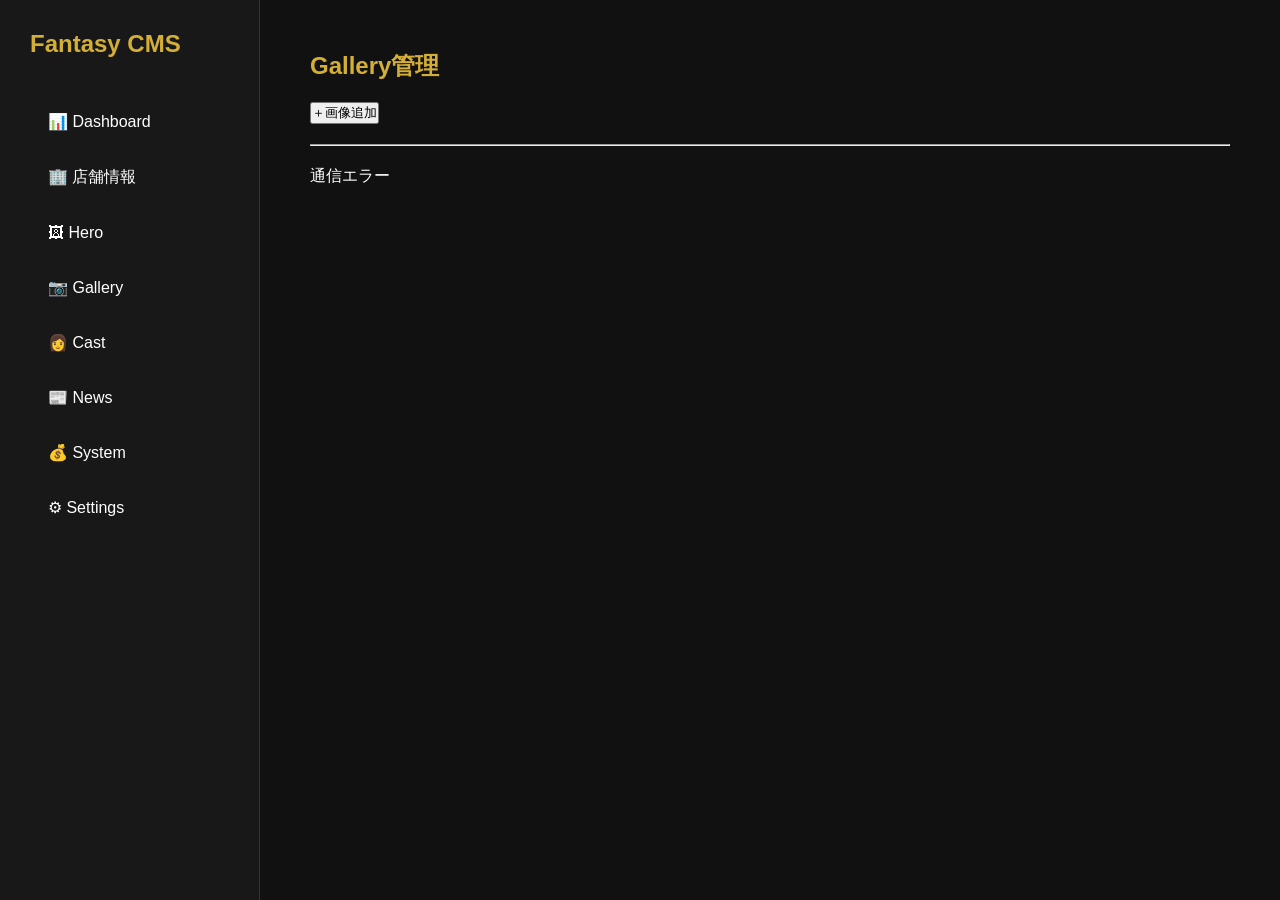
==== admin.html @ 2fa1eb28 "Update admin.html" ====
<!DOCTYPE html>
<html lang="ja">

<head>

<meta charset="UTF-8">

<meta name="viewport"
      content="width=device-width, initial-scale=1">

<title>Fantasy CMS</title>

<link rel="stylesheet"
      href="assets/css/admin/admin.css">

</head>

<body>

<div class="admin">

    <aside class="sidebar">

    <h1>Fantasy CMS</h1>


    <ul class="admin-menu">


        <li data-page="dashboard">
            📊 Dashboard
        </li>


        <li data-page="shop">
            🏢 店舗情報
        </li>


        <li data-page="hero">
            🖼 Hero
        </li>


        <li data-page="gallery">
            📷 Gallery
        </li>


        <li data-page="cast">
            👩 Cast
        </li>


        <li data-page="news">
            📰 News
        </li>


        <li data-page="system">
            💰 System
        </li>


        <li data-page="settings">
            ⚙ Settings
        </li>


    </ul>


</aside>

    <main class="content">

        <h2>Dashboard</h2>

        <p>

            Fantasy CMSへようこそ

        </p>

    </main>

</div>

<script type="module" src="assets/js/admin/admin.js"></script>
<script src="https://upload-widget.cloudinary.com/latest/global/all.js"></script>

</body>

</html>
---- assets/css/admin/admin.css ----
*{
    margin:0;
    padding:0;
    box-sizing:border-box;
}

body{

    font-family:sans-serif;

    background:#111;

    color:white;

}

.admin{

    display:flex;

    min-height:100vh;

}

.sidebar{

    width:260px;

    background:#181818;

    border-right:1px solid #333;

    padding:30px;

}

.sidebar h1{

    color:#d4af37;

    margin-bottom:40px;

}

.sidebar ul{

    list-style:none;

}

.sidebar li{

    padding:14px 18px;

    margin-bottom:8px;

    border-radius:8px;

    cursor:pointer;

}

.sidebar li:hover{

    background:#2a2a2a;

}

.sidebar .active{

    background:#d4af37;

    color:#111;

}

.content{

    flex:1;

    padding:50px;

}

.content h2{

    color:#d4af37;

    margin-bottom:20px;

}

.gallery-row{

    display:flex;

    align-items:center;

    gap:20px;

    background:#222;

    padding:15px;

    margin-bottom:15px;

    border-radius:10px;

}

.thumb{

    width:140px;

    height:90px;

    object-fit:cover;

    border-radius:8px;

}

.gallery-info{

    flex:1;

}

.edit,
.delete{

    padding:10px 18px;

    cursor:pointer;

}

.edit{

    background:#d4af37;

    border:none;

}

.delete{

    background:#b33;

    color:#fff;

    border:none;

}
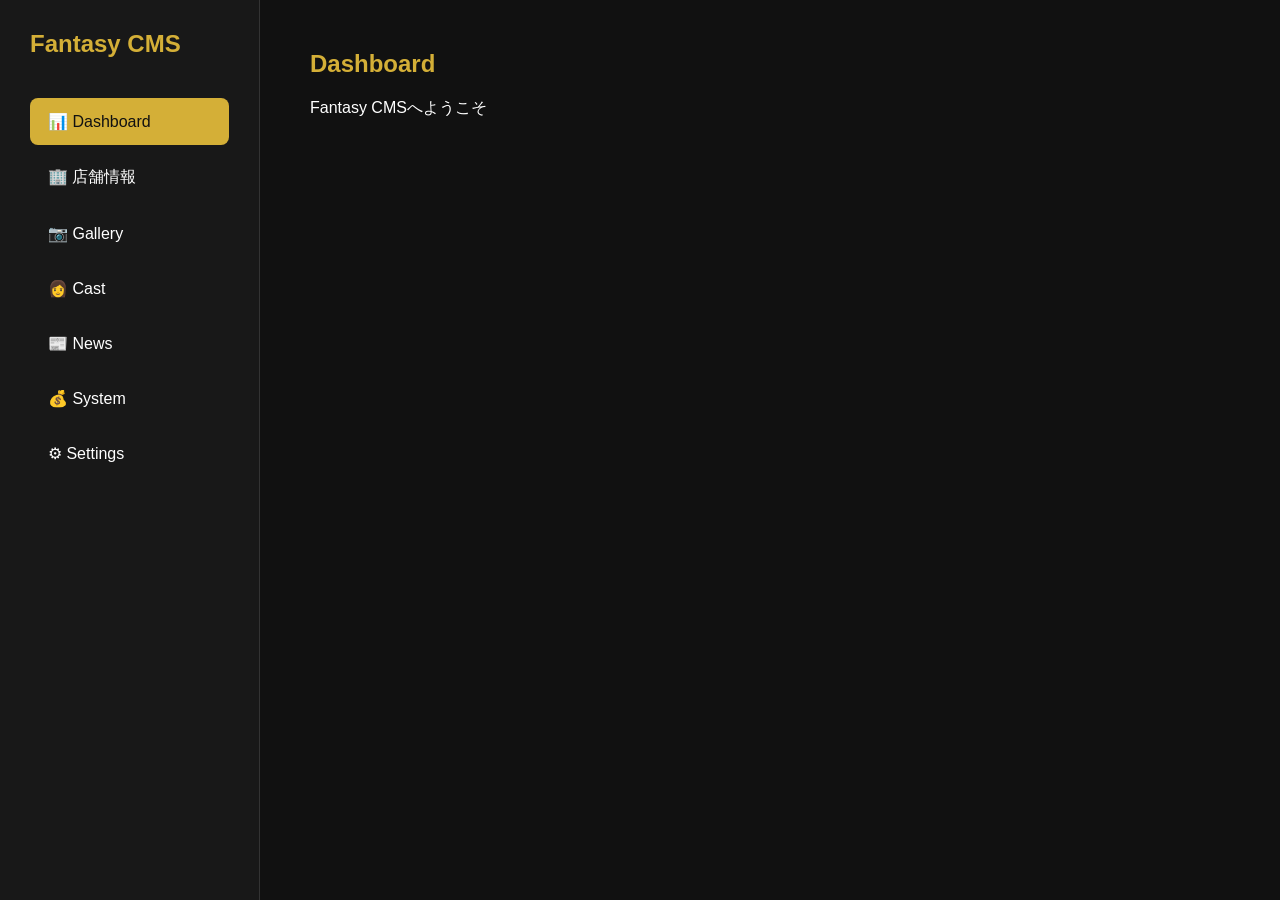
==== commit d0fa93ac: "Add files via upload" ====
--- a/admin.html
+++ b/admin.html
@@ -34,11 +34,6 @@
 
         <li data-page="shop">
             🏢 店舗情報
-        </li>
-
-
-        <li data-page="hero">
-            🖼 Hero
         </li>
 
 
@@ -91,4 +86,4 @@
 
 </body>
 
-</html>
+</html> 
--- a/assets/css/admin/admin.css
+++ b/assets/css/admin/admin.css
@@ -151,4 +151,55 @@
 
     border:none;
 
+}
+
+.dashboard{
+
+    display:grid;
+
+    grid-template-columns:
+    repeat(auto-fit,minmax(250px,1fr));
+
+    gap:20px;
+
+}
+
+
+.dashboard-card{
+
+    background:#222;
+
+    padding:25px;
+
+    border-radius:12px;
+
+}
+
+
+.dashboard-card h3{
+
+    color:#d4af37;
+
+    margin-bottom:15px;
+
+}
+
+/* =========================
+   Shop Form
+========================= */
+
+#shopDescription{
+
+    width:500px;
+
+    height:150px;
+
+    padding:10px;
+
+    font-size:15px;
+
+    line-height:1.6;
+
+    resize:vertical;
+
 }
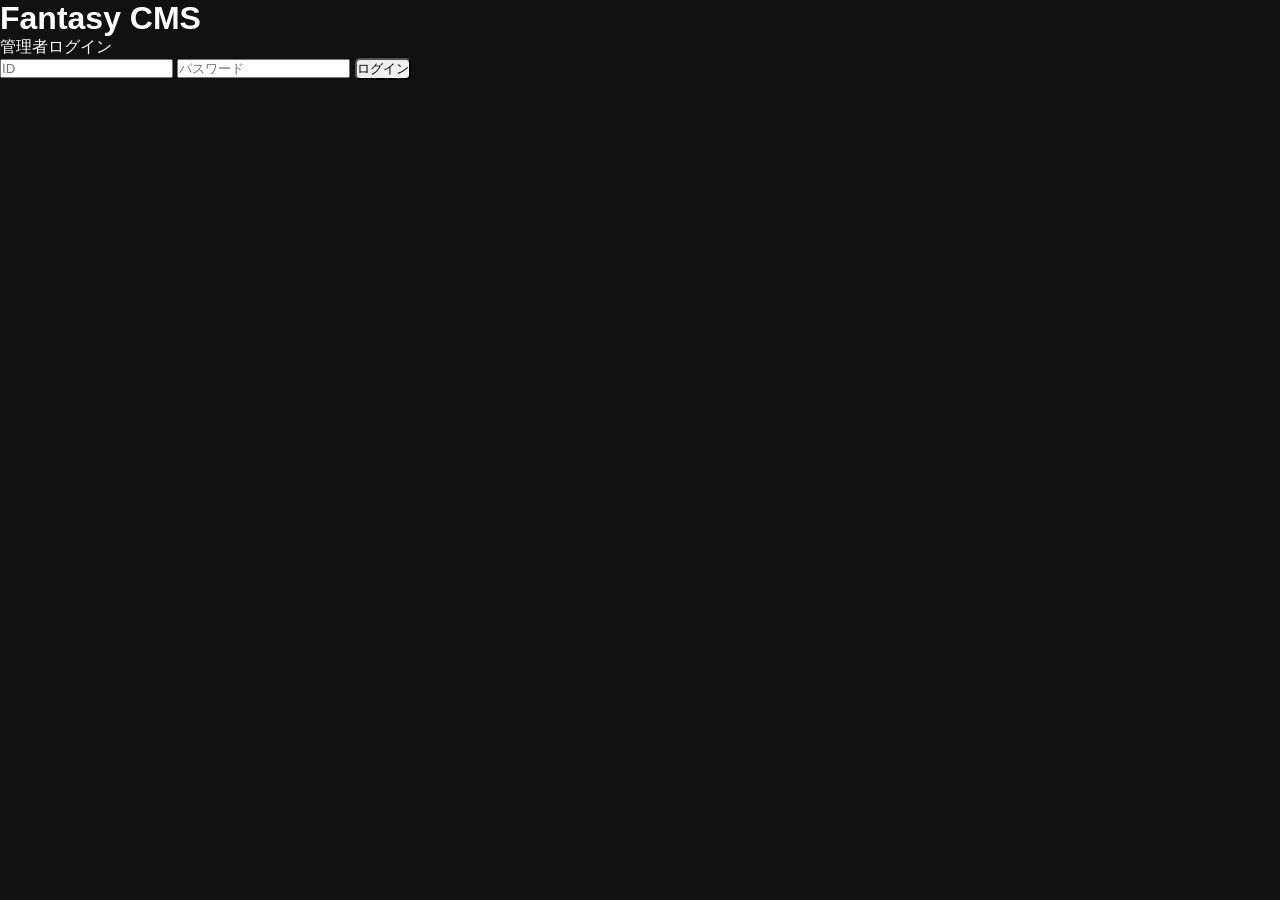
==== commit af203d50: "Add files via upload" ====
--- a/admin.html
+++ b/admin.html
@@ -23,6 +23,9 @@
 
     <h1>Fantasy CMS</h1>
 
+    <button id="logoutButton">
+    ログアウト
+    </button>
 
     <ul class="admin-menu">
 
--- a/assets/css/admin/admin.css
+++ b/assets/css/admin/admin.css
@@ -1,205 +1,217 @@
 *{
-    margin:0;
-    padding:0;
-    box-sizing:border-box;
+margin:0;
+padding:0;
+box-sizing:border-box;
 }
 
 body{
-
-    font-family:sans-serif;
-
-    background:#111;
-
-    color:white;
-
+font-family:sans-serif;
+background:#111;
+color:white;
 }
 
 .admin{
-
-    display:flex;
-
-    min-height:100vh;
-
+display:flex;
+min-height:100vh;
 }
 
 .sidebar{
-
-    width:260px;
-
-    background:#181818;
-
-    border-right:1px solid #333;
-
-    padding:30px;
-
+width:260px;
+background:#181818;
+border-right:1px solid #333;
+padding:30px;
 }
 
 .sidebar h1{
-
-    color:#d4af37;
-
-    margin-bottom:40px;
-
+color:#d4af37;
+margin-bottom:40px;
 }
 
 .sidebar ul{
-
-    list-style:none;
-
+list-style:none;
 }
 
 .sidebar li{
-
-    padding:14px 18px;
-
-    margin-bottom:8px;
-
-    border-radius:8px;
-
-    cursor:pointer;
-
+padding:14px 18px;
+margin-bottom:8px;
+border-radius:8px;
+cursor:pointer;
 }
 
 .sidebar li:hover{
-
-    background:#2a2a2a;
-
+background:#2a2a2a;
 }
 
 .sidebar .active{
-
-    background:#d4af37;
-
-    color:#111;
-
+background:#d4af37;
+color:#111;
 }
 
 .content{
-
-    flex:1;
-
-    padding:50px;
-
+flex:1;
+padding:50px;
 }
 
 .content h2{
-
-    color:#d4af37;
-
-    margin-bottom:20px;
-
-}
+color:#d4af37;
+margin-bottom:20px;
+}
+
+
+/* Gallery */
 
 .gallery-row{
-
-    display:flex;
-
-    align-items:center;
-
-    gap:20px;
-
-    background:#222;
-
-    padding:15px;
-
-    margin-bottom:15px;
-
-    border-radius:10px;
-
+display:flex;
+align-items:center;
+gap:20px;
+background:#222;
+padding:15px;
+margin-bottom:15px;
+border-radius:10px;
 }
 
 .thumb{
-
-    width:140px;
-
-    height:90px;
-
-    object-fit:cover;
-
-    border-radius:8px;
-
+width:140px;
+height:90px;
+object-fit:cover;
+border-radius:8px;
 }
 
 .gallery-info{
-
-    flex:1;
-
-}
-
-.edit,
+flex:1;
+}
+
+.edit,.delete{
+padding:10px 18px;
+cursor:pointer;
+border:none;
+}
+
+.edit{
+background:#d4af37;
+}
+
 .delete{
-
-    padding:10px 18px;
-
-    cursor:pointer;
-
-}
-
-.edit{
-
-    background:#d4af37;
-
-    border:none;
-
-}
-
-.delete{
-
-    background:#b33;
-
-    color:#fff;
-
-    border:none;
-
-}
-
-.dashboard{
-
-    display:grid;
-
-    grid-template-columns:
-    repeat(auto-fit,minmax(250px,1fr));
-
-    gap:20px;
-
-}
-
+background:#b33;
+color:white;
+}
+
+
+/* Dashboard */
+
+.dashboard-grid{
+display:grid;
+grid-template-columns:repeat(auto-fit,minmax(220px,1fr));
+gap:20px;
+margin-top:30px;
+}
 
 .dashboard-card{
-
-    background:#222;
-
-    padding:25px;
-
-    border-radius:12px;
-
-}
-
+background:#222;
+padding:25px;
+border-radius:12px;
+cursor:pointer;
+transition:.2s;
+}
+
+.dashboard-card:hover{
+transform:translateY(-5px);
+}
 
 .dashboard-card h3{
-
-    color:#d4af37;
-
-    margin-bottom:15px;
-
+color:#d4af37;
+margin-bottom:15px;
+font-size:20px;
+}
+
+.dashboard-card p{
+font-size:32px;
+font-weight:bold;
+margin:10px 0;
+}
+
+.dashboard-card small{
+color:#aaa;
+}
+
+.dashboard-info{
+margin-top:35px;
+padding:25px;
+background:#222;
+border-radius:12px;
+}
+
+
+/* Shop */
+
+#shopDescription{
+width:500px;
+height:150px;
+padding:10px;
+font-size:15px;
+line-height:1.6;
+resize:vertical;
 }
 
 /* =========================
-   Shop Form
+   Admin List Common
 ========================= */
 
-#shopDescription{
-
-    width:500px;
-
-    height:150px;
-
-    padding:10px;
-
-    font-size:15px;
-
-    line-height:1.6;
-
-    resize:vertical;
+.cast-row,
+.news-row,
+.system-row{
+
+display:flex;
+align-items:center;
+gap:20px;
+background:#222;
+padding:15px;
+margin-bottom:15px;
+border-radius:10px;
+
+}
+
+
+.cast-info,
+.news-info,
+.system-info{
+
+flex:1;
+
+}
+
+
+.cast-row img{
+
+width:100px;
+height:100px;
+object-fit:cover;
+border-radius:8px;
+
+}
+
+
+.news-info h3,
+.system-info h3,
+.cast-info h3{
+
+color:#d4af37;
+margin-bottom:8px;
+
+}
+
+
+.news-info p,
+.system-info p,
+.cast-info p{
+
+margin-bottom:5px;
+
+}
+
+
+button{
+
+border-radius:5px;
 
 }
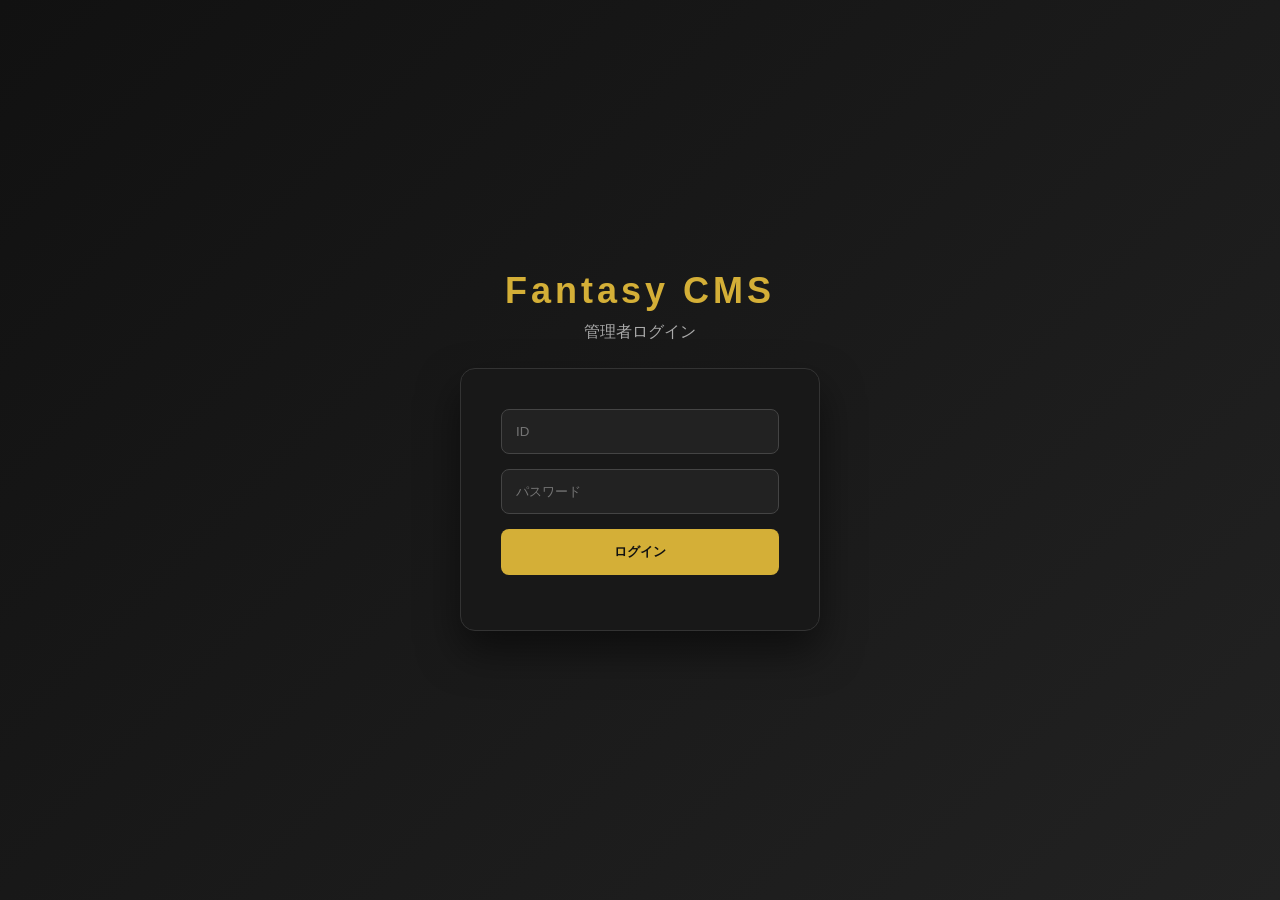
==== commit 7d8e1fac: "Add files via upload" ====
--- a/admin.html
+++ b/admin.html
@@ -1,92 +1,63 @@
 <!DOCTYPE html>
 <html lang="ja">
-
 <head>
-
 <meta charset="UTF-8">
-
-<meta name="viewport"
-      content="width=device-width, initial-scale=1">
-
+<meta name="viewport" content="width=device-width, initial-scale=1">
 <title>Fantasy CMS</title>
 
-<link rel="stylesheet"
-      href="assets/css/admin/admin.css">
-
+<link rel="stylesheet" href="assets/css/admin/admin.css">
 </head>
 
 <body>
 
 <div class="admin">
 
-    <aside class="sidebar">
+<aside class="sidebar">
 
-    <h1>Fantasy CMS</h1>
+<h1>Fantasy CMS</h1>
 
-    <button id="logoutButton">
-    ログアウト
-    </button>
+<button id="logoutButton" class="logout-btn">
+ログアウト
+</button>
 
-    <ul class="admin-menu">
+<ul class="admin-menu">
 
+<li data-page="dashboard" class="active">📊 Dashboard</li>
+<li data-page="shop">🏢 店舗情報</li>
+<li data-page="gallery">📷 Gallery</li>
+<li data-page="cast">👩 Cast</li>
+<li data-page="news">📰 News</li>
+<li data-page="system">💰 System</li>
+<li data-page="settings">⚙ Settings</li>
 
-        <li data-page="dashboard">
-            📊 Dashboard
-        </li>
-
-
-        <li data-page="shop">
-            🏢 店舗情報
-        </li>
-
-
-        <li data-page="gallery">
-            📷 Gallery
-        </li>
-
-
-        <li data-page="cast">
-            👩 Cast
-        </li>
-
-
-        <li data-page="news">
-            📰 News
-        </li>
-
-
-        <li data-page="system">
-            💰 System
-        </li>
-
-
-        <li data-page="settings">
-            ⚙ Settings
-        </li>
-
-
-    </ul>
-
+</ul>
 
 </aside>
 
-    <main class="content">
+<main class="content">
 
-        <h2>Dashboard</h2>
+<div class="content-header">
 
-        <p>
+<div>
+<h2 id="currentPage">Dashboard</h2>
+</div>
 
-            Fantasy CMSへようこそ
-
-        </p>
-
-    </main>
+<div class="admin-user">
+<span id="adminName"></span>
+</div>
 
 </div>
 
+<div id="pageContent">
+
+</div>
+
+</main>
+</div>
+
+<script type="module" src="assets/js/admin/auth-check.js"></script>
 <script type="module" src="assets/js/admin/admin.js"></script>
 <script src="https://upload-widget.cloudinary.com/latest/global/all.js"></script>
 
 </body>
-
-</html> +</html>
--- a/assets/css/admin/admin.css
+++ b/assets/css/admin/admin.css
@@ -214,4 +214,153 @@
 
 border-radius:5px;
 
+}
+
+/* ==========================================
+   Fantasy CMS Login
+========================================== */
+
+.login-container{
+min-height:100vh;
+display:flex;
+flex-direction:column;
+justify-content:center;
+align-items:center;
+background:
+linear-gradient(135deg,#111,#222);
+}
+
+
+.login-container h1{
+color:#d4af37;
+font-size:36px;
+letter-spacing:4px;
+margin-bottom:10px;
+}
+
+
+.login-container>p{
+color:#aaa;
+margin-bottom:25px;
+}
+
+
+.login-box{
+width:360px;
+background:#181818;
+padding:40px;
+border-radius:15px;
+border:1px solid #333;
+box-shadow:0 20px 40px rgba(0,0,0,.5);
+}
+
+
+.login-box input{
+
+width:100%;
+padding:14px;
+margin-bottom:15px;
+
+background:#222;
+color:white;
+
+border:1px solid #444;
+border-radius:8px;
+
+}
+
+
+.login-box input:focus{
+
+outline:none;
+border-color:#d4af37;
+
+}
+
+
+.login-box button{
+
+width:100%;
+padding:14px;
+
+background:#d4af37;
+color:#111;
+
+font-weight:bold;
+
+border:none;
+border-radius:8px;
+
+cursor:pointer;
+
+transition:.2s;
+
+}
+
+
+.login-box button:hover{
+
+opacity:.85;
+transform:translateY(-2px);
+
+}
+
+
+#loginMessage{
+
+text-align:center;
+margin-top:15px;
+color:#ff7777;
+
+}
+
+/* =========================
+   Header
+========================= */
+
+.content-header{
+
+display:flex;
+justify-content:space-between;
+align-items:center;
+margin-bottom:30px;
+
+}
+
+
+.admin-user{
+
+background:#222;
+border:1px solid #333;
+padding:12px 20px;
+border-radius:20px;
+color:#d4af37;
+font-weight:bold;
+
+}
+
+
+/* Logout */
+
+.logout-btn{
+
+width:100%;
+margin-bottom:30px;
+padding:12px;
+
+background:#b33;
+color:white;
+
+border:none;
+cursor:pointer;
+
+border-radius:8px;
+
+}
+
+
+.logout-btn:hover{
+
+opacity:.8;
+
 }
